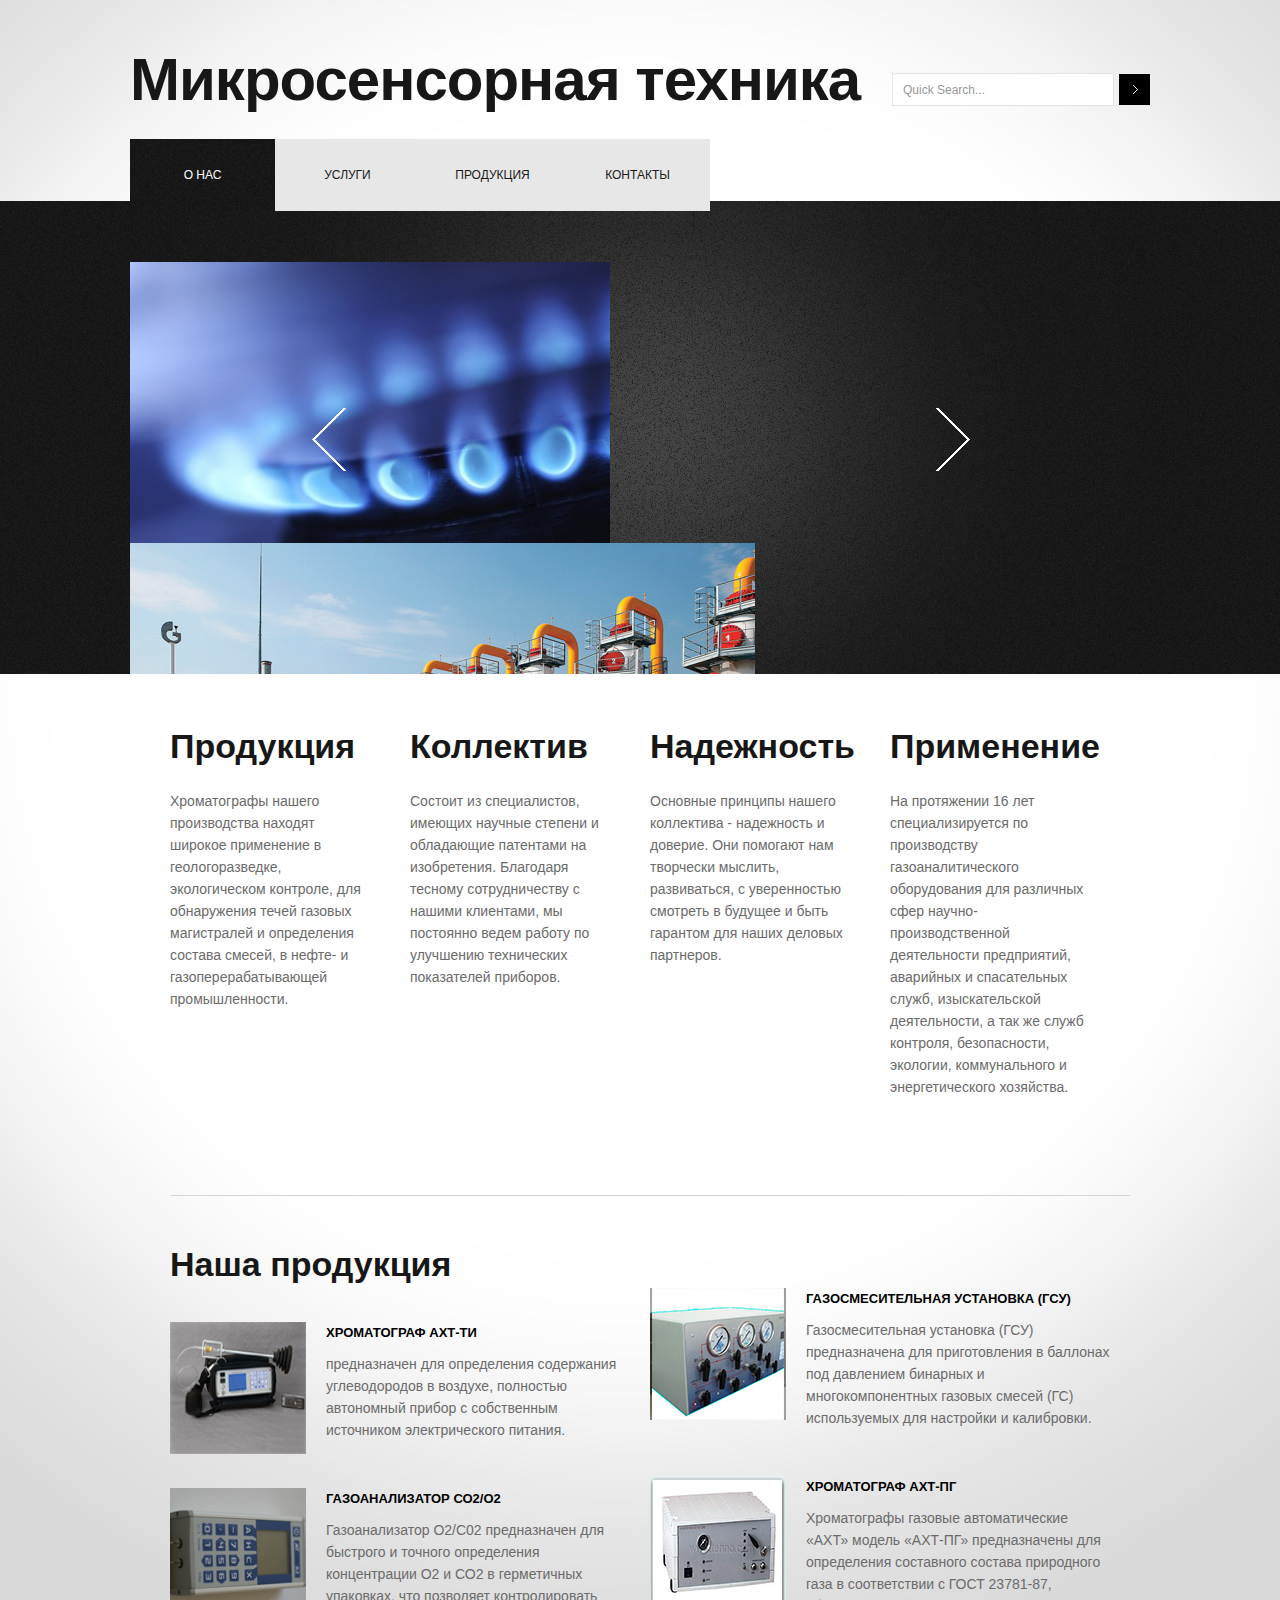
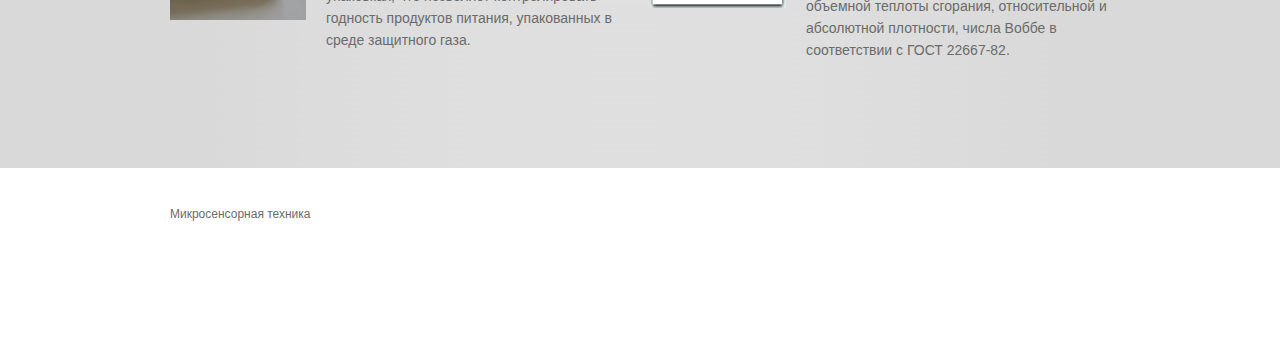
==== index.html @ a2bdbc46 "Add files via upload" ====
<!DOCTYPE html>
<html lang="ru">
<head>
  <title></title>
  <meta charset="utf-8">
  <link rel="stylesheet" href="css/reset.css" type="text/css" media="all">
  <link rel="stylesheet" href="css/grid.css" type="text/css" media="all">
  <link rel="stylesheet" href="css/style.css" type="text/css" media="all">
<script src="js/jquery-1.3.2.min.js" type="text/javascript"></script>
<script src="js/roundabout.js" type="text/javascript"></script>
<script src="js/roundabout_shapes.js" type="text/javascript"></script>
  <!--[if lt IE 7]><script type="text/javascript" src="http://info.template-help.com/files/ie6_warning/ie6_script_other.js"></script><![endif]-->
  <!--[if lt IE 9]><script type="text/javascript" src="js/html5.js"></script><![endif]-->

</head>

<body>
<div class="top1">
    <header>
       <div class="main">
           <h1><a href="index.html">Микросенсорная техника</a></h1>
         <form action="" id="Search"><div class="indent"><div class="rowElem1"><a href="#" onClick="document.getElementById('Search').submit()" class=" fright alignMiddle"><img alt="" src="images/button.gif" /></a><input type="text" class="input" value="Quick Search..." onBlur="if(this.value=='') this.value='Quick Search...'" onFocus="if(this.value =='Quick Search...' ) this.value=''"  /></div></div>
         </form>
            <div class="inside">
                <nav>
                    <ul class="sf-menu">
                        <li><a href="index.html" class="current">О нас</a></li>

                          
                        </li>
                        <li><a href="index-2.html">услуги</a></li>
                        <li><a href="index-3.html">продукция</a></li>

                        <li><a href="index-6.html">контакты</a></li>
                    </ul>
                </nav>
            </div>
        </div>
    </header>
</div>
<aside>
	<div class="main">
       	<a href="#" class="btnPrev"><img src="images/button-1.png" alt=""></a><a href="#" class="btnNext"><img src="images/button-2.png" alt=""></a>
    	<div id="carousel">
            <ul id="myRoundabout">
              <li><img src="images/slide1-1.jpg" alt="" /></li>
              <li><img src="images/slider3-3.jpg" alt="" /></li>
              <li><img src="images/slider4-4.jpg" alt="" /></li>
              <li><img src="images/slider5-5.jpg" alt="" /></li>
              <li><img src="images/slider2-2.jpg" alt="" /></li>
            </ul>
          </div>
    </div>
</aside>
<div class="bg_cont1">
    <div class="bg_cont">
        <section id="content">
            <div class="main">
                <div class="inside">
                    <div class="container_16">
                        <div class="tail">
                            <div class="container">
                                <div class="grid_4 alpha">
                                    <h2>Продукция</h2>
                                    <p class="p2">Хроматографы нашего производства находят широкое применение в геологоразведке, экологическом контроле, для обнаружения течей газовых магистралей и определения состава  смесей, в нефте- и газоперерабатывающей промышленности.</p>

                                </div>
                                <div class="grid_4">
                                    <h2>Коллектив</h2>
                                    <p class="p2">Состоит из специалистов, имеющих научные степени и обладающие патентами на изобретения. Благодаря тесному сотрудничеству с нашими клиентами, мы постоянно ведем работу по улучшению технических показателей приборов.</p>

                                </div>
                                <div class="grid_4">
                                    <h2>Надежность</h2>
                                    <p class="p2">Основные принципы нашего коллектива - надежность и доверие. Они помогают нам творчески мыслить, развиваться, с уверенностью смотреть в будущее и быть гарантом для наших деловых партнеров.</p>

                                </div>
                                <div class="grid_4 omega">
                                    <h2>Применение</h2>
                                    <p class="p2">На протяжении 16 лет cпециализируется по производству газоаналитического оборудования для различных  сфер научно-производственной деятельности предприятий, аварийных и спасательных  служб, изыскательской деятельности, а так же служб контроля, безопасности, экологии, коммунального и энергетического хозяйства.</p>

                                </div>
                            </div>
                        </div>
                        <div class="container">
                            <div class="grid_8 alpha">
                                <h2 class="h2">Наша продукция</h2>
                                <div class="container">
                                    <img alt="" src="images/1page_img1-1.jpg" class="img-left" />
                                    <h4>Хроматограф АХТ-ТИ </h4>
                                    <p>предназначен для определения содержания   углеводородов  в воздухе, полностью автономный прибор с собственным источником электрического питания.</p>
                                    <br class="clear" />
                                </div>
                                <div class="container">
                                    <img alt="" src="images/1page_img2.jpg" class="img-left" />
                                    <h4>Газоанализатор СО2/О2</h4>
                                    <p>
Газоанализатор О2/С02 предназначен для быстрого и точного определения концентрации О2 и СО2 в герметичных упаковках, что позволяет контролировать годность продуктов питания, упакованных в среде защитного газа.</p>
                                    <br class="clear" />
                                </div>
                            </div>

                            <div class="grid_8 omega">
                                <h2 class="h2"> </h2>
                              <div class="container">
                                  <img alt="" src="images/1page_img1-2.jpg" class="img-left" />
                                  <h4>Газосмесительная установка (ГСУ)</h4>
                                  <p>Газосмесительная установка (ГСУ) предназначена для приготовления в баллонах под давлением бинарных и многокомпонентных газовых смесей (ГС) используемых для настройки и калибровки.</p>
                                  <br class="clear" />
                              </div>
                              <div class="container">
                                  <img alt="" src="images/1page_img1-3.jpg" class="img-left" />
                                  <h4>Хроматограф АХТ-ПГ</h4>
                                  <p>Хроматографы газовые автоматические «АХТ» модель «АХТ-ПГ» предназначены для определения составного состава природного газа в соответствии с ГОСТ 23781-87, объемной теплоты сгорания, относительной и абсолютной плотности, числа Воббе в соответствии с ГОСТ 22667-82.</p>
                                  <br class="clear" />
                              </div>




                            </div>
                        </div>
                    </div>
                </div>
            </div>
        </section>
    </div>
</div>
<footer>
   	<div class="main">
       <div class="inside">
            <div class="container">
                <div class="fright"><!--{%FOOTER_LINK}--></div>
              <div class="fleft"><span>Микросенсорная техника</span>
            </div>
    	</div>
    </div>
</footer>
<script type="text/javascript">
   // <![CDATA[
   $(document).ready(function() {
      $('ul#myRoundabout').roundabout({
         shape: 'figure8'
      });

	  var cnn=[]
	$('#myRoundabout li').each(function(){
		cnn.push(this)
	})

	var curr=0
	$('.btnPrev').live('click',function(){
		if(curr<0)
			curr=cnn.length-1
		else
			curr--
		$(cnn.slice(curr,curr+1)).trigger('click')
		return false
	})
	$('.btnNext').live('click',function(){
		if(curr<cnn.length)
			curr++
		else
			curr=0
		$(cnn.slice(curr,curr+1)).trigger('click')
		return false
	})
   });
   // ]]>
  </script>
</body>
</html>
---- css/grid.css ----
/*
	Variable Grid System.
	Learn more ~ http://www.spry-soft.com/grids/
	Based on 960 Grid System - http://960.gs/

	Licensed under GPL and MIT.
*/


/* Containers
----------------------------------------------------------------------------------------------------*/
.container_16 {
	margin-left: auto;
	margin-right: auto;
	width: 960px;
}

/* Grid >> Global
----------------------------------------------------------------------------------------------------*/

.grid_1,
.grid_2,
.grid_3,
.grid_4,
.grid_5,
.grid_6,
.grid_7,
.grid_8,
.grid_9,
.grid_10,
.grid_11,
.grid_12,
.grid_13,
.grid_14,
.grid_15,
.grid_16 {
	display:inline;
	float: left;
	position: relative;
	margin-left: 10px;
	margin-right: 10px;
}

/* Grid >> Children (Alpha ~ First, Omega ~ Last)
----------------------------------------------------------------------------------------------------*/

.alpha {
	margin-left: 0;
}

.omega {
	margin-right: 0;
}

/* Grid >> 16 Columns
----------------------------------------------------------------------------------------------------*/

.container_16 .grid_1 {
	width:40px;
}

.container_16 .grid_2 {
	width:100px;
}

.container_16 .grid_3 {
	width:160px;
}

.container_16 .grid_4 {
	width:220px;
}

.container_16 .grid_5 {
	width:280px;
}

.container_16 .grid_6 {
	width:340px;
}

.container_16 .grid_7 {
	width:400px;
}

.container_16 .grid_8 {
	width:460px;
}

.container_16 .grid_9 {
	width:520px;
}

.container_16 .grid_10 {
	width:580px;
}

.container_16 .grid_11 {
	width:640px;
}

.container_16 .grid_12 {
	width:700px;
}

.container_16 .grid_13 {
	width:760px;
}

.container_16 .grid_14 {
	width:820px;
}

.container_16 .grid_15 {
	width:880px;
}

.container_16 .grid_16 {
	width:940px;
}



/* Prefix Extra Space >> 16 Columns
----------------------------------------------------------------------------------------------------*/

.container_16 .prefix_1 {
	padding-left:60px;
}

.container_16 .prefix_2 {
	padding-left:120px;
}

.container_16 .prefix_3 {
	padding-left:180px;
}

.container_16 .prefix_4 {
	padding-left:240px;
}

.container_16 .prefix_5 {
	padding-left:300px;
}

.container_16 .prefix_6 {
	padding-left:360px;
}

.container_16 .prefix_7 {
	padding-left:420px;
}

.container_16 .prefix_8 {
	padding-left:480px;
}

.container_16 .prefix_9 {
	padding-left:540px;
}

.container_16 .prefix_10 {
	padding-left:600px;
}

.container_16 .prefix_11 {
	padding-left:660px;
}

.container_16 .prefix_12 {
	padding-left:720px;
}

.container_16 .prefix_13 {
	padding-left:780px;
}

.container_16 .prefix_14 {
	padding-left:840px;
}

.container_16 .prefix_15 {
	padding-left:900px;
}



/* Suffix Extra Space >> 16 Columns
----------------------------------------------------------------------------------------------------*/

.container_16 .suffix_1 {
	padding-right:60px;
}

.container_16 .suffix_2 {
	padding-right:120px;
}

.container_16 .suffix_3 {
	padding-right:180px;
}

.container_16 .suffix_4 {
	padding-right:240px;
}

.container_16 .suffix_5 {
	padding-right:300px;
}

.container_16 .suffix_6 {
	padding-right:360px;
}

.container_16 .suffix_7 {
	padding-right:420px;
}

.container_16 .suffix_8 {
	padding-right:480px;
}

.container_16 .suffix_9 {
	padding-right:540px;
}

.container_16 .suffix_10 {
	padding-right:600px;
}

.container_16 .suffix_11 {
	padding-right:660px;
}

.container_16 .suffix_12 {
	padding-right:720px;
}

.container_16 .suffix_13 {
	padding-right:780px;
}

.container_16 .suffix_14 {
	padding-right:840px;
}

.container_16 .suffix_15 {
	padding-right:900px;
}



/* Push Space >> 16 Columns
----------------------------------------------------------------------------------------------------*/

.container_16 .push_1 {
	left:60px;
}

.container_16 .push_2 {
	left:120px;
}

.container_16 .push_3 {
	left:180px;
}

.container_16 .push_4 {
	left:240px;
}

.container_16 .push_5 {
	left:300px;
}

.container_16 .push_6 {
	left:360px;
}

.container_16 .push_7 {
	left:420px;
}

.container_16 .push_8 {
	left:480px;
}

.container_16 .push_9 {
	left:540px;
}

.container_16 .push_10 {
	left:600px;
}

.container_16 .push_11 {
	left:660px;
}

.container_16 .push_12 {
	left:720px;
}

.container_16 .push_13 {
	left:780px;
}

.container_16 .push_14 {
	left:840px;
}

.container_16 .push_15 {
	left:900px;
}



/* Pull Space >> 16 Columns
----------------------------------------------------------------------------------------------------*/

.container_16 .pull_1 {
	left:-60px;
}

.container_16 .pull_2 {
	left:-120px;
}

.container_16 .pull_3 {
	left:-180px;
}

.container_16 .pull_4 {
	left:-240px;
}

.container_16 .pull_5 {
	left:-300px;
}

.container_16 .pull_6 {
	left:-360px;
}

.container_16 .pull_7 {
	left:-420px;
}

.container_16 .pull_8 {
	left:-480px;
}

.container_16 .pull_9 {
	left:-540px;
}

.container_16 .pull_10 {
	left:-600px;
}

.container_16 .pull_11 {
	left:-660px;
}

.container_16 .pull_12 {
	left:-720px;
}

.container_16 .pull_13 {
	left:-780px;
}

.container_16 .pull_14 {
	left:-840px;
}

.container_16 .pull_15 {
	left:-900px;
}




/* Clear Floated Elements
----------------------------------------------------------------------------------------------------*/

/* http://sonspring.com/journal/clearing-floats */

.clear {
	clear: both;
	display: block;
	overflow: hidden;
	visibility: hidden;
	width: 0;
	height: 0;
}

/* http://perishablepress.com/press/2008/02/05/lessons-learned-concerning-the-clearfix-css-hack */

.clearfix:after {
	clear: both;
	content: ' ';
	display: block;
	font-size: 0;
	line-height: 0;
	visibility: hidden;
	width: 0;
	height: 0;
}

.clearfix {
	display: inline-block;
}

* html .clearfix {
	height: 1%;
}

.clearfix {
	display: block;
}
---- css/style.css ----
/* Getting the new tags to behave */
article, aside, audio, canvas, command, datalist, details, embed, figcaption, figure, footer, header, hgroup, keygen, meter, nav, output, progress, section, source, video{ display: block; }
mark, rp, rt, ruby, summary, time{ display: inline }

* { margin:0; padding:0;}
html, body { height:100%;  min-width:1020px;}
body {
	background:#fff;
	font-family:Arial, Helvetica, sans-serif;
	font-size:100%;
	line-height:1.375em;
	color:#6b6b6b;
	}
input, select, textarea { font-family:Arial, Helvetica, sans-serif;	font-size:1em;	vertical-align:middle;	font-weight:normal;}
object { vertical-align:top; outline:none}
.alignMiddle{ vertical-align:middle}
.alignCenter{ text-align: center}
.container1{ width:100%}
.clear { clear:both;}
.fleft{ float:left}
.fright{ float:right}
.container {	overflow:hidden; width: 100%;}
a img{ border:0px}
img{ vertical-align:top;  }
fieldset{ border:none}


.col-1, .col-2, .col-3, .col-4{ float:left}
/*======= width =======*/
.main {	margin: 0 auto;	position: relative;	width:1020px; }

a{ color:#000000; text-decoration:none; outline:none}
a:hover{ text-decoration:underline}


.link{color:#000000; background:url(../images/marker.gif) top left no-repeat; padding-left:20px; background-position:0 5px; text-decoration:none; font-size:.916em  }
.link:hover{text-decoration:underline }

.button{color:#fff; background:url(../images/button.gif) top left no-repeat; width:114px; text-align:center; line-height:32px; display:block; text-decoration:none;  }
.button:hover{text-decoration:underline }

.button1{ background:#181818; color:#fff; font-size:24px; font-family:"Trebuchet MS", Arial, Helvetica, sans-serif ; display:block; line-height:44px; text-align:center; text-decoration:none; font-weight:bold; margin-top:1px}
.button1:hover{ background:#fefefe; color:#000;}

section ul.list{margin:0; padding:0; list-style:none;}
section ul.list li{background:url(../images/marker.gif) top left no-repeat; background-position:0 7px; margin:0; padding-left:14px; overflow:hidden; }
section ul.list li a{color:#010101; text-decoration:none; line-height:22px; font-size:15px; text-transform:uppercase}
section ul.list li a:hover { text-decoration: underline; }

section ul.list1{margin:0; padding:0; list-style:none;}
section ul.list1 li{ float:left; padding-bottom:1px;}
section ul.list1 li a{color:#010101; text-decoration:none; line-height:50px; font-size:13px; font-weight:bold; text-transform:uppercase; background:#e7e7e7; margin:0; padding-left:38px; width:238px; display:block }
section ul.list1 li a:hover { text-decoration:none; background:#2c2c2c; color:#fff; }

section ul.list2{margin:0; padding:0; list-style:none;}
section ul.list2 li{ float:left; background:url(../images/icon1.png) top left no-repeat; padding-left:39px; background-position:0 5px; padding-bottom:9px}
section ul.list2 .li1{  background:url(../images/icon2.png) top left no-repeat; background-position:0 5px}
section ul.list2 .li2{  background:url(../images/icon3.png) top left no-repeat; background-position:0 5px}
section ul.list2 .li3{  background:url(../images/icon4.png) top left no-repeat; background-position:0 5px}
section ul.list2 li a{color:#000000; text-decoration:none; font-size:13px; font-weight:bold; text-transform:uppercase; display:block}
section ul.list2 li a:hover { text-decoration:none; color:#578dc9; }

section ul.list3{margin:0; padding:0; list-style:none; width:340px}
section ul.list3 li{ float:left; padding-bottom:1px; width:340px}
section ul.list3 li span{ float:right; font-size:22px; font-family:"Trebuchet MS", Arial, Helvetica, sans-serif; color:#171717}
section ul.list3 li a{color:#010101; text-decoration:none; line-height:34px; font-size:14px; background:#999999; margin:0; padding-left:11px;  display:block; float:left; width:263px }
section ul.list3 .li a{color:#010101; text-decoration:none; line-height:34px; font-size:14px; background:#ababab; margin:0; padding-left:11px;  display:block; float:left; width:243px }
section ul.list3 .li1 a{color:#010101; text-decoration:none; line-height:34px; font-size:14px; background:#c6c6c6; margin:0; padding-left:11px;  display:block; float:left; width:213px }
section ul.list3 .li2 a{color:#010101; text-decoration:none; line-height:34px; font-size:14px; background:#e7e7e7; margin:0; padding-left:11px;  display:block; float:left; width:163px }
section ul.list3 .li3 a{color:#010101; text-decoration:none; line-height:34px; font-size:14px; background:#fafafa; margin:0; padding-left:11px;  display:block; float:left; width:123px }
section ul.list3 li a:hover { text-decoration:none; background:#000; color:#fff  }

.link-1 { display:inline-block; float:left; line-height:45px; background:#171717; padding:0 27px 0 27px; color:#fff; text-decoration:none; border-radius:9px;	-moz-border-radius:9px; -webkit-border-radius:9px; cursor:pointer; position:relative; behavior:url(js/PIE.htc);  font-family:"Trebuchet MS", Arial, Helvetica, sans-serif; font-size:18px}
.link-1:hover {background:#ececec; text-decoration:none; color:#171717}

.data{ float:left; width:74px; height:65px; text-align:center; padding-right:22px; background:url(../images/bg_date.png) top left no-repeat; font-size:40px; color:#171717; padding-top:10px; font-family:"Trebuchet MS", Arial, Helvetica, sans-serif; line-height:1em}
.data span{ color:#fff; font-size:10px; display:block; margin-top:6px; line-height:2em}


#carousel {	height:412px; padding-top:40px;	overflow:hidden; background:url(../images/bg_2.gif) top center no-repeat}
/* gallery */
	.roundabout-holder { height: 377px; width:915px; margin:0 auto;}
	.roundabout-moveable-item { height: 377px; width: 469px; cursor: pointer; }
	.roundabout-moveable-item img { width:100%; height:100%; display:block;	}
	.roundabout-in-focus { cursor: auto; }

/*header*/
header {font-size:0.75em; color:#FFFFFF; height:222px; background: url(../images/top.gif) top center no-repeat; position:relative; z-index:900}
header .indent{ top:74px; right:0; position:absolute; width:258px; padding:0}
header .inside{position: absolute; z-index:90; top:139px; width:1020px}
.top1{ background:url(../images/top1.gif) top left repeat-x}


header h1{color:#171717; font-size:60px; margin-bottom:13px; line-height:60px; letter-spacing:-1px; font-family:"Trebuchet MS", Arial, Helvetica, sans-serif; position:absolute; top:50px; left:0  }
header h1 a{color:#171717; text-decoration:none  }
header h1 a:hover{text-decoration:none  }


/*--- superfish dropdown menu begin ---*/
.sf-menu {margin:0; padding:0;	list-style: none; z-index:90000; position:relative }
.sf-menu li{ margin:0; display:inline; position:relative; float:left}
.sf-menu li a{color:#1a1a1a; text-decoration:none; display:block; float:left; line-height:72px; font-size:12px; text-transform:uppercase; width:145px; text-align:center; background:#e7e7e7}
.sf-menu li a:hover {color:#1a1a1a;  text-decoration:none; background:#ffffff }
.sf-menu li a.current{ color:#fff; text-decoration:none; background:url(../images/bg_menu.gif)}

.sf-menu ul { position:absolute; top:-999em; width:10em; line-height:1.0; }
.sf-menu li:hover ul, .sf-menu li.sfHover ul { left:0; top:72px; z-index:99;}

/*** DEMO SKIN ***/
.sf-menu ul {	width:145px; background:url(../images/bg_menu.gif); padding:10px 0px 10px 0px }
.sf-menu ul li {  text-align:left; line-height:25px; padding:0;  z-index:9; position:relative; float:left		}
.sf-menu ul li a {text-transform:none; line-height:25px; text-align: center; width:145px; font-size:12px; text-transform:none;  color:#fff; text-transform:uppercase; z-index:9;background:url(../images/bg_menu.gif) }
.sf-menu ul li a:hover { color:#171717; background:#e7e7e7}

.sf-menu li:hover, .sf-menu li.sfHover,
.sf-menu a:focus, .sf-menu a:hover, .sf-menu a:active {	outline:0;}

ul.sf-menu li:hover li ul,
ul.sf-menu li.sfHover li ul { top:-999em;}
ul.sf-menu li li:hover ul,
ul.sf-menu li li.sfHover ul { left:116px; /* match ul width */ top:0; margin-left:1px;}
ul.sf-menu li li:hover li ul,
ul.sf-menu li li.sfHover li ul { top:-999em;}
ul.sf-menu li li li:hover ul,
ul.sf-menu li li li.sfHover ul { left:10em; /* match ul width */ top:0;}

aside{ height:452px; background:url(../images/bg_aside.gif) top left repeat-x}
aside .inside{ padding:0px 0px 0px 0px}
/*content*/
section{ font-size:0.875em; width:100%; text-align:left; background:url(../images/bg_cont.gif) top center no-repeat}
.bg_cont{ width:100%;  background:url(../images/bg_cont1.gif) top center repeat-x}
.bg_cont1{ width:100%;  background:url(../images/bg_cont2.gif) bottom center repeat-y #d9d9d9}
section .inside{padding:55px 0px 60px 20px}
.img-left{ float:left; margin:0 20px 33px 0}
.img-left1{ float:left; margin:0 15px 0px 0}
.img-left2{ float:left; margin:0 20px 0 0}
.img-indent{ margin:0 0 16px 0}
p{ margin:0 0 25px 0}
.p{ margin:0}
.p1{ margin:0 0 25px 0}
.p2{ margin:0 20px 37px 0}
.p3{ margin:0 0 7px 0}
h2{color:#171717; font-size:34px; margin-bottom:27px; line-height:1em; font-family:"Trebuchet MS", Arial, Helvetica, sans-serif;}
.h2{margin-bottom:41px;}
h4{color:#000000; text-transform:uppercase; font-size:13px; margin-bottom:9px;  }
h3{color:#000000; text-transform:uppercase; font-size:15px; text-transform: uppercase; font-weight:normal  }
.tail{ background:url(../images/tail.gif) bottom repeat-x; padding-bottom:61px; margin-bottom:51px}
.tail2{ background:url(../images/tail.gif) bottom repeat-x; padding-bottom:31px; margin-bottom:51px}
.tail1{ background:url(../images/tail.gif) bottom repeat-x; padding-bottom:17px; margin-bottom:17px}
.tail3{ background:url(../images/tail.gif) bottom repeat-x; padding-bottom:27px; margin-bottom:27px}
.txt{color:#000000; text-transform:uppercase; font-size:13px; margin-bottom:9px; }
.txt1{color:#000000; text-transform:uppercase; font-size:14px; margin-bottom:9px; }
.txt2{ font-size:34px; font-family:"Trebuchet MS", Arial, Helvetica, sans-serif; float:left; color:#171717; font-weight:bold; padding:7px; line-height:1em}
.txt3{ letter-spacing:-1px}
.txt4{ text-transform:none; font-size:14px}
.txt5{ text-transform:none; font-size:14px; color:#000;}


.indent{padding:62px 0px 0px 0px}
.indent1{padding:0px 0px 0px 96px}
.indent2{padding:0px 0px 0px 61px}
.indent3{padding:0px 0px 0px 181px}
.indent4{padding:0px 0px 0px 27px}
.indent5{padding:22px 0px 0px 0px}
.pad{ padding-right:40px}

.box{ background:url(../images/bg_box.gif); width:100%; color:#6b6b6b}
.box h3{ color:#fff; text-transform:uppercase}
.box .indent-box{padding:36px 50px 42px 30px}


.btnPrev{ position:absolute; top:186px; left:182px; z-index:900}
.btnNext{ position:absolute; top:186px; left:806px; z-index:900}
/*footer*/
footer { color:#6b6b6b; font-size:0.75em; background:#fff}
footer .inside{ padding:35px 62px 130px 40px }
footer a {color:#6b6b6b; text-decoration:none}
footer a:hover {  text-decoration:underline}
footer span{ color:#6b6b6b}


.indent-2{ position:relative; padding-left:20px; float:left}
.rowElem{ height:51px}
.rowElem1{ height:32px;}
.block-contact span{ float:right; margin-right:80px}
.input{
   	border:1px solid #e3e3e3;
	background:#FFFFFF;
	width:200px; height:19px;
	font-size:1em;
	color:#989898;
	vertical-align:middle;
	padding-left:10px;
	padding-right:10px;
	padding-top:6px;
	float:left;
	padding-bottom:6px;
	margin-top:-1px
}input{
   	border:1px solid #e3e3e3;
	background:#FFFFFF;
	width:260px; height:18px;
	font-size:1em;
	color:#6b6b6b;
	padding-left:10px;
	padding-right:8px;
	padding-top:6px;
	padding-bottom:6px;
}
textarea{
   	border:1px solid #e3e3e3;
	background:#FFFFFF;
	width:559px; height:171px;
	font-size:1em;
	color:#6b6b6b;
	padding-left:10px;
	padding-right:8px;
	padding-top:6px;
	padding-bottom:6px;
	margin-bottom:11px;
	overflow:auto}
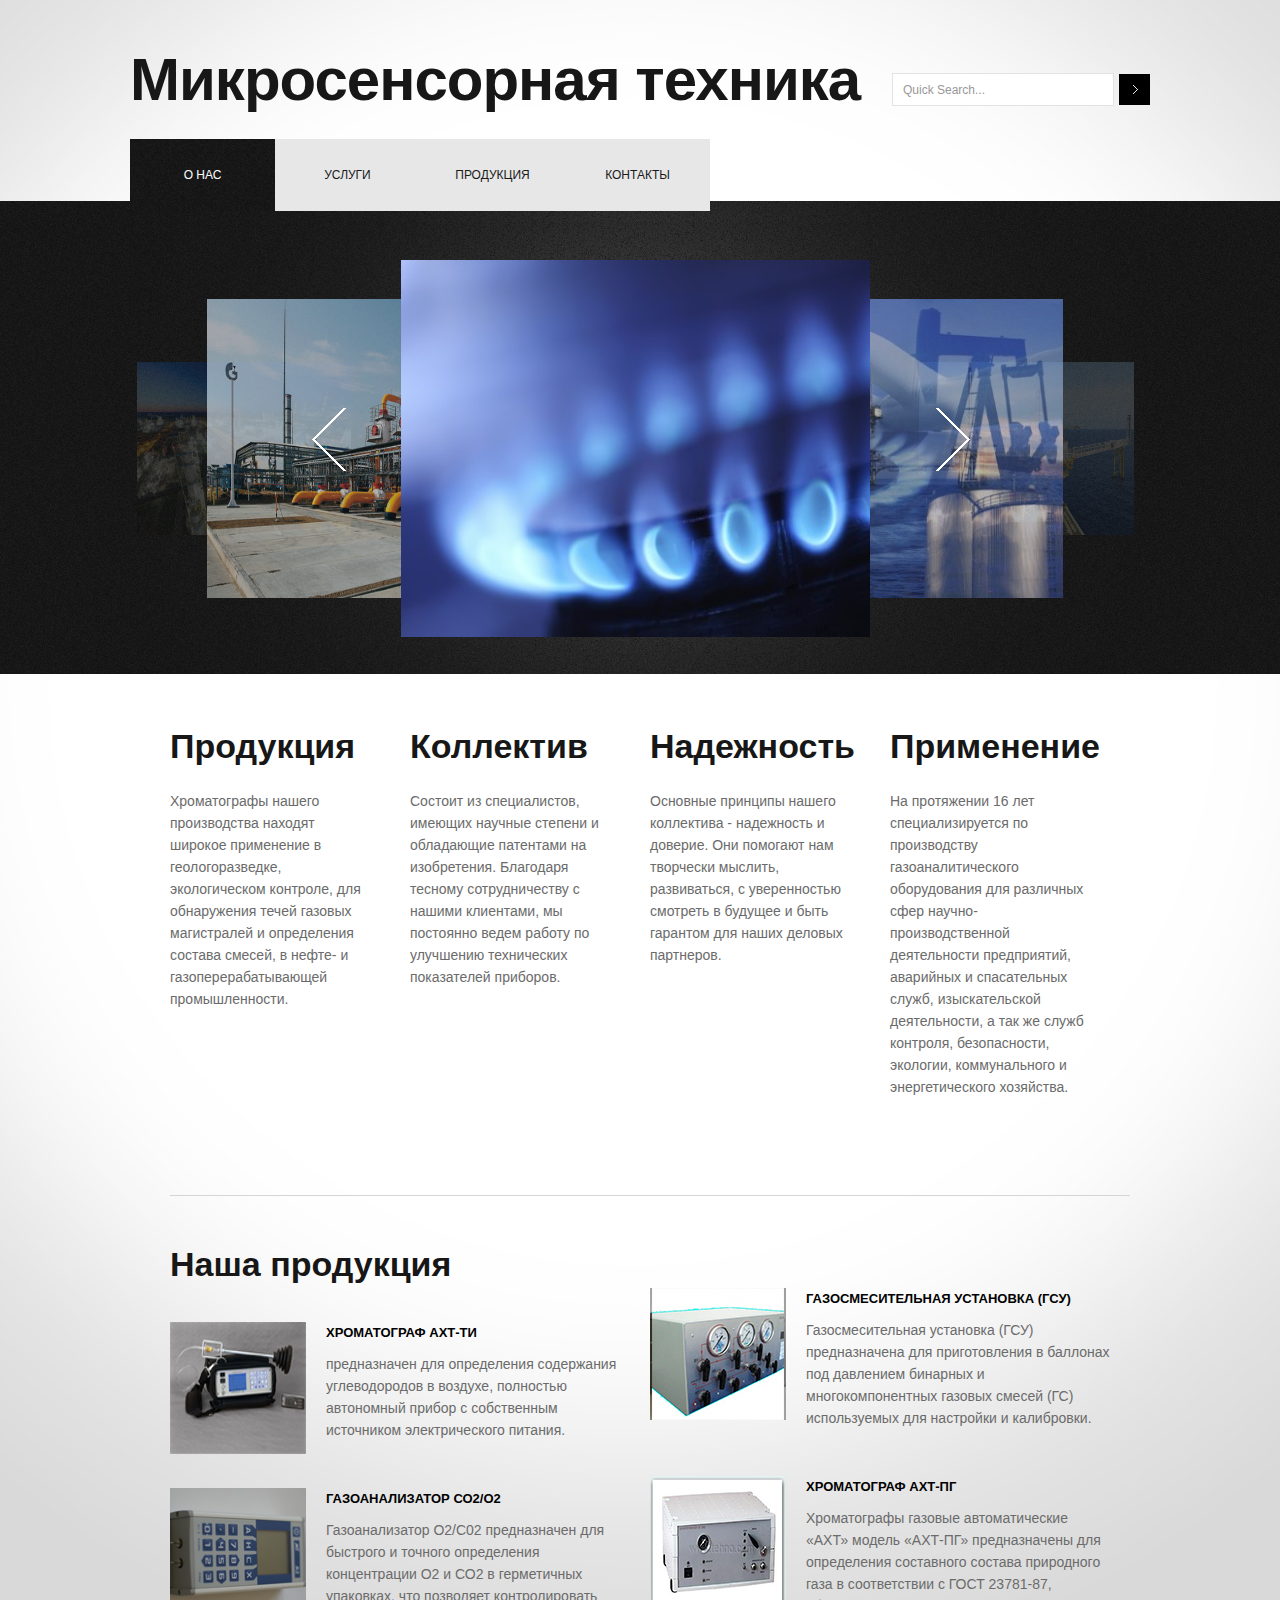
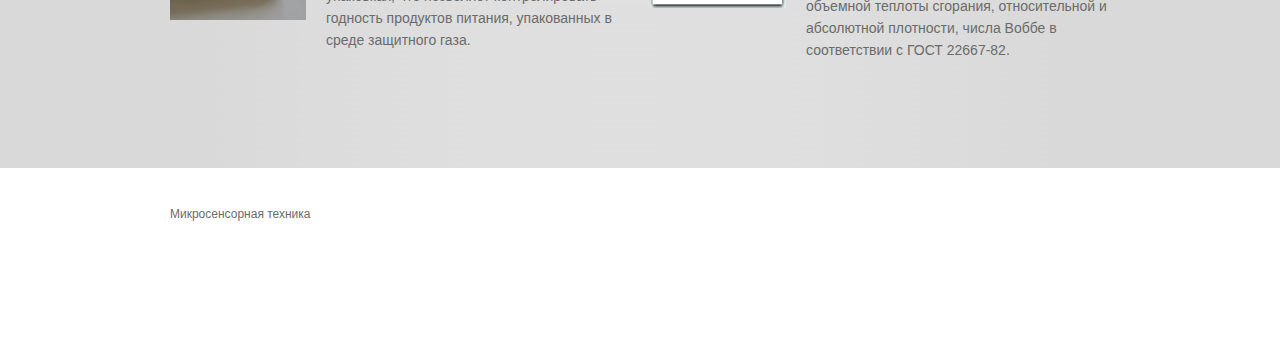
==== commit a3670e3f: "Update index.html" ====
--- a/index.html
+++ b/index.html
@@ -11,7 +11,34 @@
 <script src="js/roundabout_shapes.js" type="text/javascript"></script>
   <!--[if lt IE 7]><script type="text/javascript" src="http://info.template-help.com/files/ie6_warning/ie6_script_other.js"></script><![endif]-->
   <!--[if lt IE 9]><script type="text/javascript" src="js/html5.js"></script><![endif]-->
+<!-- Yandex.Metrika counter -->
+<script type="text/javascript" >
+    (function (d, w, c) {
+        (w[c] = w[c] || []).push(function() {
+            try {
+                w.yaCounter50670970 = new Ya.Metrika2({
+                    id:50670970,
+                    clickmap:true,
+                    trackLinks:true,
+                    accurateTrackBounce:true
+                });
+            } catch(e) { }
+        });
 
+        var n = d.getElementsByTagName("script")[0],
+            s = d.createElement("script"),
+            f = function () { n.parentNode.insertBefore(s, n); };
+        s.type = "text/javascript";
+        s.async = true;
+        s.src = "https://mc.yandex.ru/metrika/tag.js";
+
+        if (w.opera == "[object Opera]") {
+            d.addEventListener("DOMContentLoaded", f, false);
+        } else { f(); }
+    })(document, window, "yandex_metrika_callbacks2");
+</script>
+<noscript><div><img src="https://mc.yandex.ru/watch/50670970" style="position:absolute; left:-9999px;" alt="" /></div></noscript>
+<!-- /Yandex.Metrika counter -->
 </head>
 
 <body>
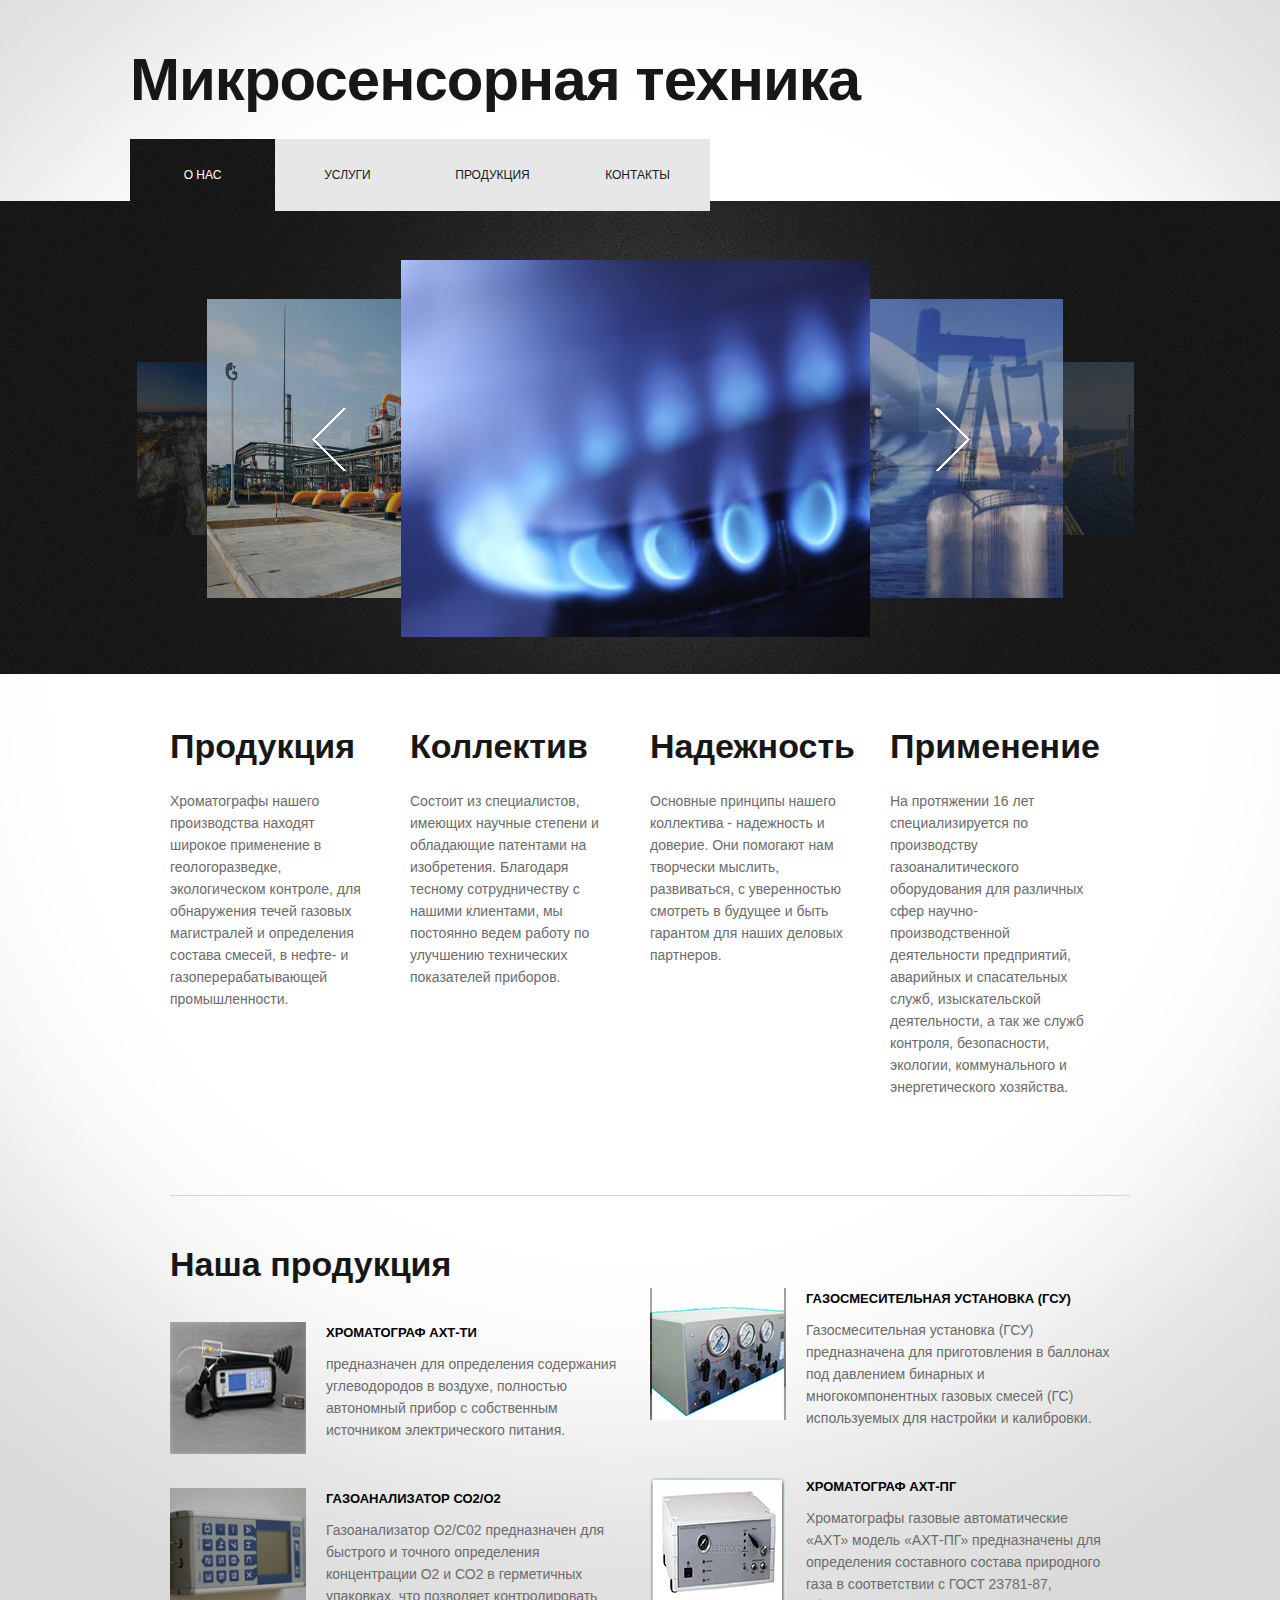
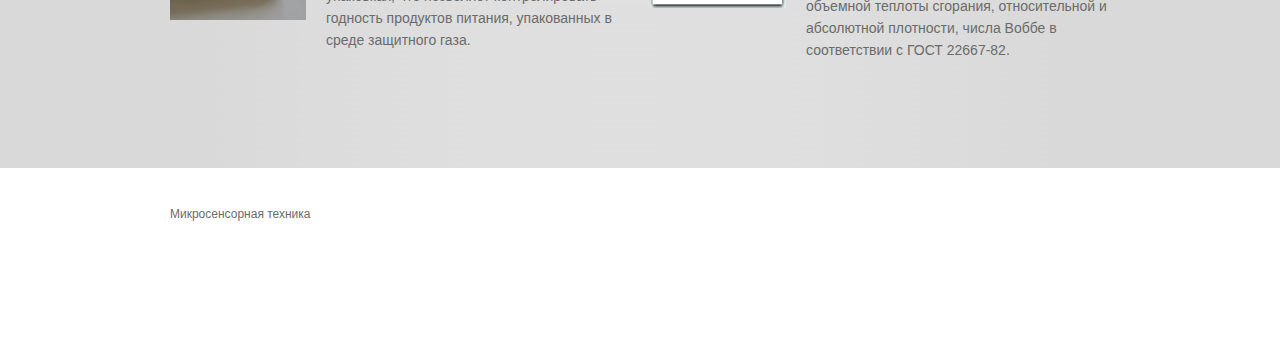
==== commit 5ca995e6: "Update index.html" ====
--- a/index.html
+++ b/index.html
@@ -46,8 +46,7 @@
     <header>
        <div class="main">
            <h1><a href="index.html">Микросенсорная техника</a></h1>
-         <form action="" id="Search"><div class="indent"><div class="rowElem1"><a href="#" onClick="document.getElementById('Search').submit()" class=" fright alignMiddle"><img alt="" src="images/button.gif" /></a><input type="text" class="input" value="Quick Search..." onBlur="if(this.value=='') this.value='Quick Search...'" onFocus="if(this.value =='Quick Search...' ) this.value=''"  /></div></div>
-         </form>
+        
             <div class="inside">
                 <nav>
                     <ul class="sf-menu">
